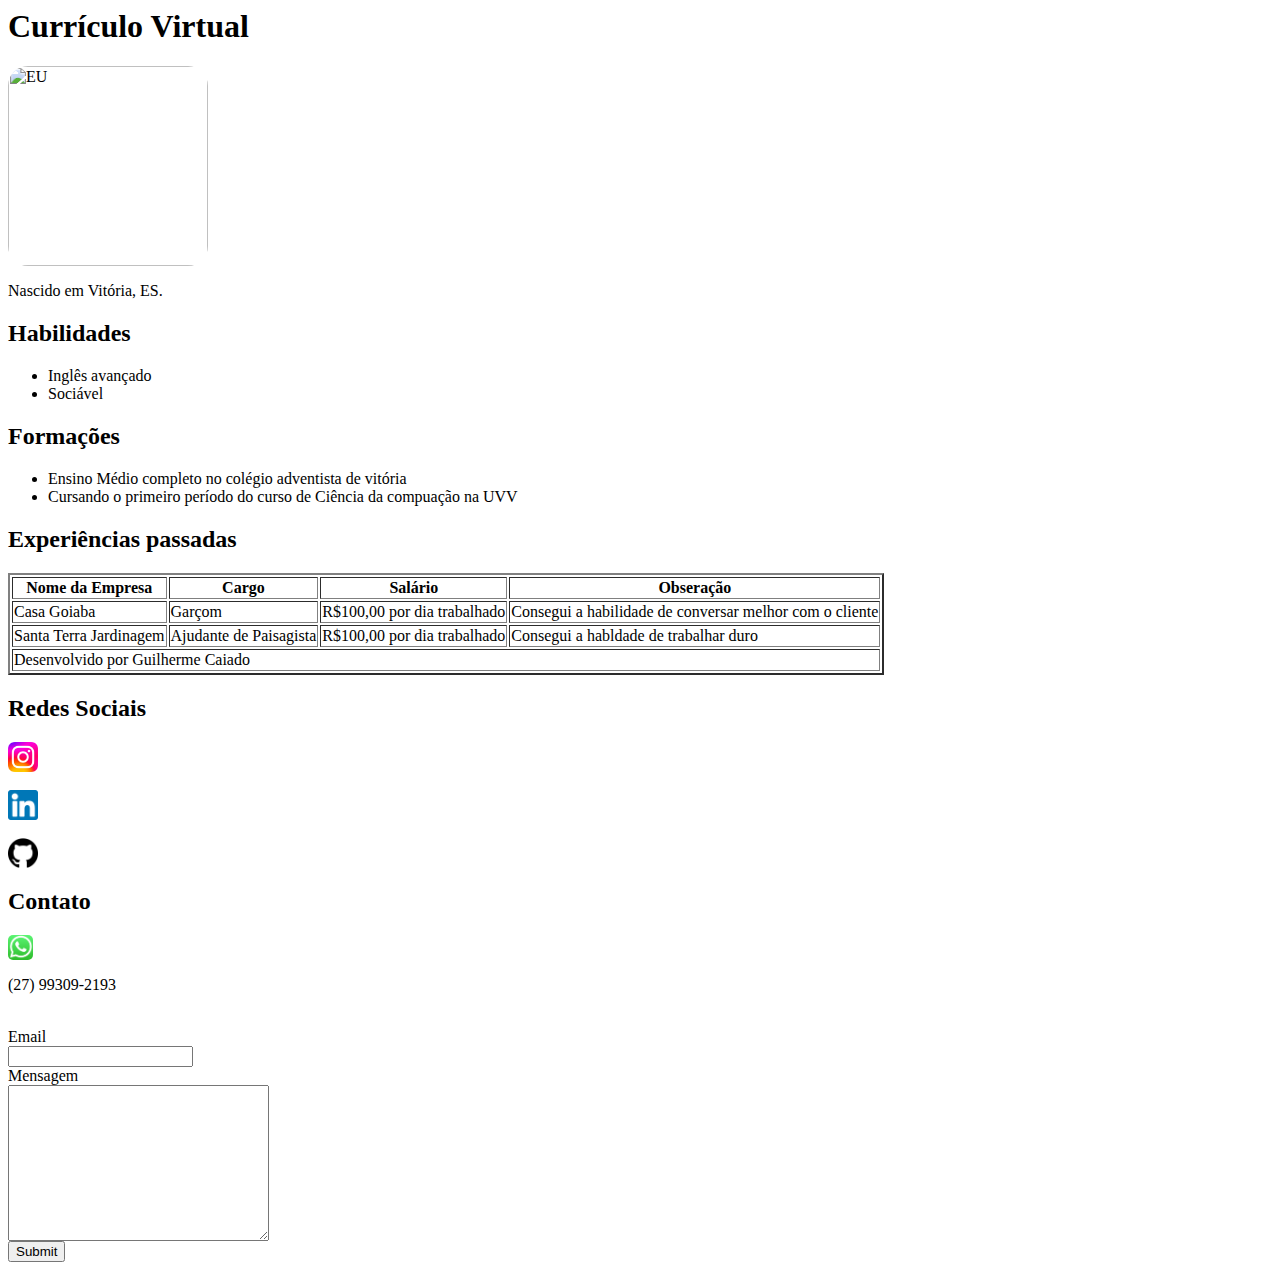
==== index.html @ 047f376c "versão 3.2" ====
<html>

<head>
    <title>
        Curriculo Virtual
    </title>

    <style>
        #EU {
            border-radius: 20px;

        }

        #zap {
            border-radius: 5px;
        }
    </style>

</head>


<body>
    <h1>Currículo Virtual</h1>

    <img id="EU" src="Imagem/IMG_20230514_164326.jpg" alt="EU" width="200px">

    <p>Nascido em Vitória, ES.
    </p>
    <h2>Habilidades</h2>
    <ul>
        <li> Inglês avançado</li>
        <li> Sociável</li>
    </ul>

    <h2>Formações</h2>
    <ul>
        <li>Ensino Médio completo no colégio adventista de vitória</li>
        <li>Cursando o primeiro período do curso de Ciência da compuação na UVV</li>
    </ul>

    <h2>Experiências passadas</h2>
    <table border="2">
        <thead>
            <th>Nome da Empresa</th>
            <th>Cargo</th>
            <th>Salário</th>
            <th>Obseração</th>
        </thead>
        <tbody>
            <tr>
                <td>Casa Goiaba</td>
                <td>Garçom</td>
                <td>R$100,00 por dia trabalhado</td>
                <td>Consegui  a habilidade de conversar melhor com o cliente</td>
            </tr>
            <tr>
                <td>Santa Terra Jardinagem</td>
                <td>Ajudante de Paisagista</td>
                <td>R$100,00 por dia trabalhado</td>
                <td>Consegui a habldade de trabalhar duro</td>
            </tr>
        </tbody>
        <tfoot>
            <tr>
                <td colspan="4">Desenvolvido por Guilherme Caiado</td>
            </tr>
        </tfoot>
          
    </table>


    <h2>Redes Sociais</h2>
    <a href="https://www.instagram.com/cr.gui/?next=%2Fp%2FCq743mapMCt%2F&ref=vm15Rfzeq3WJp&hl=en" target="_blank">
        <img src="Imagem/Instagram_logo_2022.svg.png" alt="insta" width="30px">
    </a> <br> <br>
   
    <a href="https://br.linkedin.com/in/guilherme-caiado-richa-35492b2b3" target="_blank">
        <img src="Imagem/linkedin.png" alt="linkedin" width="30px">
   <br> <br>
        <a href="https://github.com/GuilhermeCaiado" target="_blank">
        <img src="Imagem/25231.png" alt="github" width="30px">
    </a>

    <h2>Contato</h2>
    <img id="zap" width="25px" src="Imagem/i618809.webp" alt="Zap">
    <p>(27) 99309-2193</p>
        <br>
     <form action="Email">
         <label for="Email">Email</label> <br>
             <input type="text" name="Email"> <br>
                 <label for="Mensagem">Mensagem</label> <br>
             <textarea name="Mensagem" id="" cols="30" rows="10"> </textarea> <br>
         <input type="submit">
     </form>




</body>






</html>
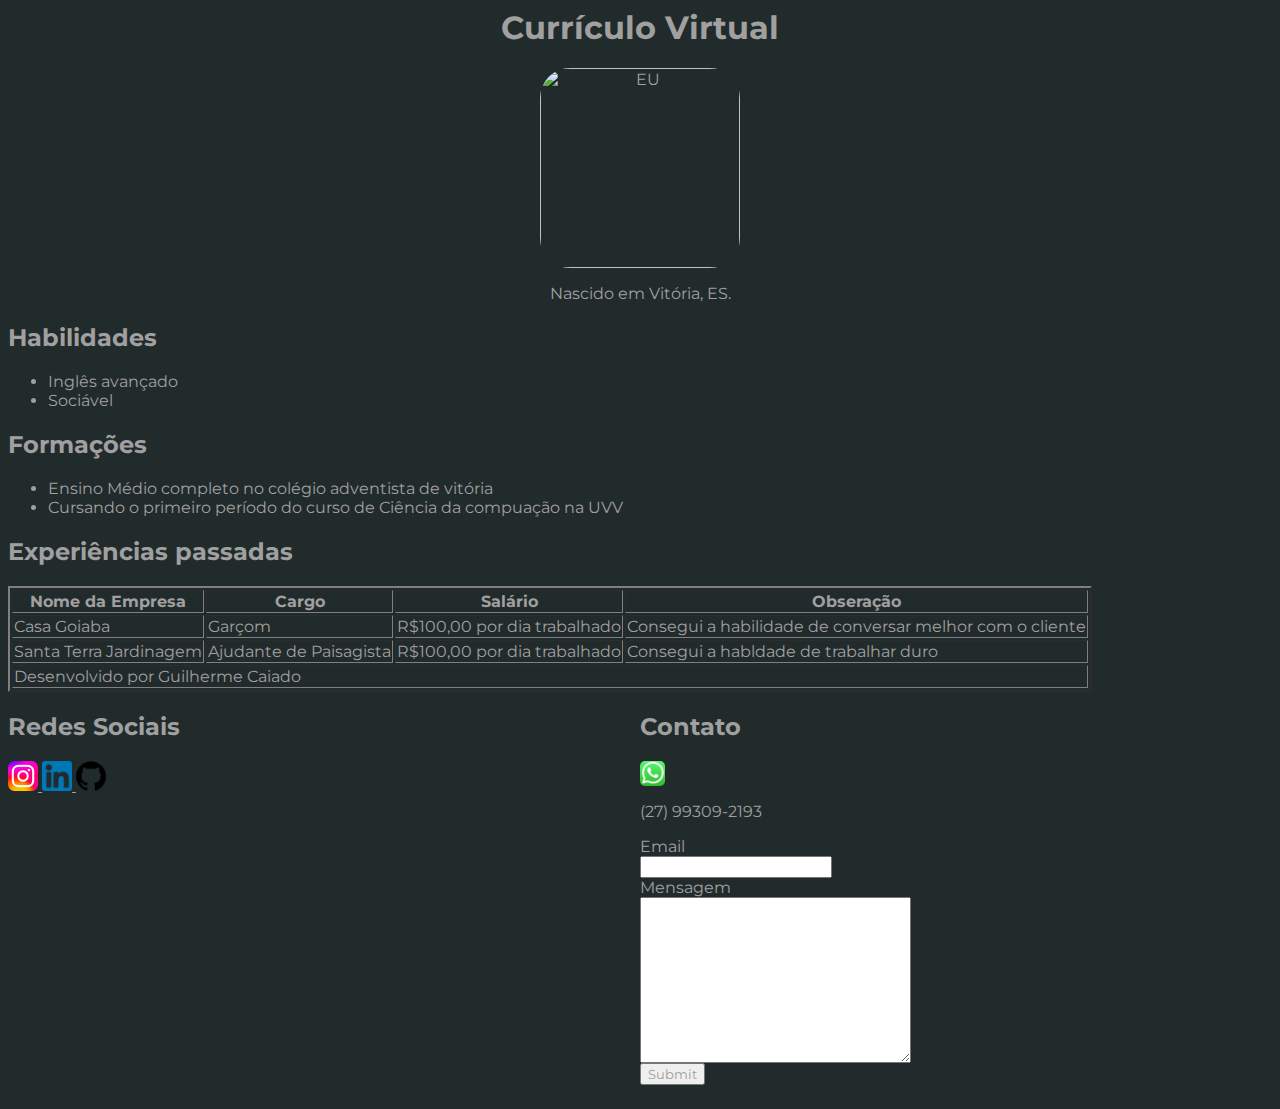
==== commit cc2fea40: "Curriculo 4.0" ====
--- a/index.html
+++ b/index.html
@@ -1,97 +1,129 @@
 <html>
 
 <head>
-    <title>
+        <link rel="stylesheet" href="index.css">
+    
+        <title>
         Curriculo Virtual
-    </title>
+        </title>
 
-    <style>
-        #EU {
-            border-radius: 20px;
-
-        }
-
-        #zap {
-            border-radius: 5px;
-        }
-    </style>
-
+        <link rel="preconnect" href="https://fonts.googleapis.com">
+        <link rel="preconnect" href="https://fonts.gstatic.com" crossorigin>
+        <link href="https://fonts.googleapis.com/css2?family=Montserrat:ital,wght@0,100..900;1,100..900&display=swap" rel="stylesheet">
 </head>
 
 
 <body>
-    <h1>Currículo Virtual</h1>
+    <section class="one">
+        
+        <h1>Currículo Virtual</h1>
 
-    <img id="EU" src="Imagem/IMG_20230514_164326.jpg" alt="EU" width="200px">
+            <img class="EU" src="Imagem/IMG_20230514_164326.jpg" alt="EU" width="200px">
 
-    <p>Nascido em Vitória, ES.
-    </p>
-    <h2>Habilidades</h2>
-    <ul>
-        <li> Inglês avançado</li>
-        <li> Sociável</li>
-    </ul>
+        <p>Nascido em Vitória, ES.</p>
+    
+    </section>
+    
+    
+    <section class="two">
 
-    <h2>Formações</h2>
-    <ul>
-        <li>Ensino Médio completo no colégio adventista de vitória</li>
-        <li>Cursando o primeiro período do curso de Ciência da compuação na UVV</li>
-    </ul>
+        <h2>Habilidades</h2>
+        <ul>
+            <li> Inglês avançado</li>
+            <li> Sociável</li>
+        </ul>
+    
+        <h2>Formações</h2>
+        <ul>
+            <li>Ensino Médio completo no colégio adventista de vitória</li>
+            <li>Cursando o primeiro período do curso de Ciência da compuação na UVV</li>
+        </ul>
+    
+        <h2>Experiências passadas</h2>
+        <table border="2">
+            <thead>
+                <th>Nome da Empresa</th>
+                <th>Cargo</th>
+                <th>Salário</th>
+                <th>Obseração</th>
+            </thead>
+            <tbody>
+                <tr>
+                    <td>Casa Goiaba</td>
+                    <td>Garçom</td>
+                    <td>R$100,00 por dia trabalhado</td>
+                    <td>Consegui  a habilidade de conversar melhor com o cliente</td>
+                </tr>
+                <tr>
+                    <td>Santa Terra Jardinagem</td>
+                    <td>Ajudante de Paisagista</td>
+                    <td>R$100,00 por dia trabalhado</td>
+                    <td>Consegui a habldade de trabalhar duro</td>
+                </tr>
+            </tbody>
+            <tfoot>
+                <tr>
+                    <td colspan="4">Desenvolvido por Guilherme Caiado</td>
+                </tr>
+            </tfoot>
+              
+        </table>
+    </section>
 
-    <h2>Experiências passadas</h2>
-    <table border="2">
-        <thead>
-            <th>Nome da Empresa</th>
-            <th>Cargo</th>
-            <th>Salário</th>
-            <th>Obseração</th>
-        </thead>
-        <tbody>
-            <tr>
-                <td>Casa Goiaba</td>
-                <td>Garçom</td>
-                <td>R$100,00 por dia trabalhado</td>
-                <td>Consegui  a habilidade de conversar melhor com o cliente</td>
-            </tr>
-            <tr>
-                <td>Santa Terra Jardinagem</td>
-                <td>Ajudante de Paisagista</td>
-                <td>R$100,00 por dia trabalhado</td>
-                <td>Consegui a habldade de trabalhar duro</td>
-            </tr>
-        </tbody>
-        <tfoot>
-            <tr>
-                <td colspan="4">Desenvolvido por Guilherme Caiado</td>
-            </tr>
-        </tfoot>
-          
-    </table>
+    <section class="three">
+        <div class="three-p1">
 
+            <h2>Redes Sociais</h2>
+            
+            <div class="RS">
+               
+                      
+                      <a href="https://www.instagram.com/cr.gui/?next=%2Fp%2FCq743mapMCt%2F&ref=vm15Rfzeq3WJp&hl=en" target="_blank">
+                          <img src="Imagem/Instagram_logo_2022.svg.png" alt="insta" width="30px">
+                      </a> 
+                  
+                   
+                   
+               
+                   
+   
+                       <a href="https://br.linkedin.com/in/guilherme-caiado-richa-35492b2b3" target="_blank">
+                           <img src="Imagem/linkedin.png" alt="linkedin" width="30px">
+                           
+                   
+                       
+                   
+                       
+                       <a href="https://github.com/GuilhermeCaiado" target="_blank">
+                       <img src="Imagem/25231.png" alt="github" width="30px">
+                   </a>
+                   
+            
 
-    <h2>Redes Sociais</h2>
-    <a href="https://www.instagram.com/cr.gui/?next=%2Fp%2FCq743mapMCt%2F&ref=vm15Rfzeq3WJp&hl=en" target="_blank">
-        <img src="Imagem/Instagram_logo_2022.svg.png" alt="insta" width="30px">
-    </a> <br> <br>
-   
-    <a href="https://br.linkedin.com/in/guilherme-caiado-richa-35492b2b3" target="_blank">
-        <img src="Imagem/linkedin.png" alt="linkedin" width="30px">
-   <br> <br>
-        <a href="https://github.com/GuilhermeCaiado" target="_blank">
-        <img src="Imagem/25231.png" alt="github" width="30px">
-    </a>
+            </div>
+            
+        </div>
 
-    <h2>Contato</h2>
-    <img id="zap" width="25px" src="Imagem/i618809.webp" alt="Zap">
-    <p>(27) 99309-2193</p>
-        <br>
-     <form action="Email">
-         <label for="Email">Email</label> <br>
-             <input type="text" name="Email"> <br>
-                 <label for="Mensagem">Mensagem</label> <br>
-             <textarea name="Mensagem" id="" cols="30" rows="10"> </textarea> <br>
-         <input type="submit">
-     </form>
+        <div class="three-p2">
+    
+            <h2>Contato</h2>
+            
+            <img id="zap" width="25px" src="Imagem/i618809.webp" alt="Zap">
+            <p>(27) 99309-2193</p>
+                <div class="form-contato">
+                    
+                    <form action="Email">
+                        <label for="Email">Email</label> <br>
+                            <input type="text" name="Email"> <br>
+                                <label for="Mensagem">Mensagem</label> <br>
+                            <textarea name="Mensagem" id="" cols="30" rows="10"> </textarea> <br>
+                        <input type="submit">
+                    </form>
+                </div>
+        </div>
+
+    </section>    
+
 
 
 
--- a/index.css
+++ b/index.css
@@ -0,0 +1,37 @@
+body {background-color: rgb(34, 43, 43);}
+
+*{color: rgb(160, 160, 160); font-family:"Montserrat", sans-serif; ;}
+ 
+.one {text-align: center;} 
+.one img {border-radius: 30px;}
+
+.two {text-align: justify;}
+
+.three {
+    display: flex;
+    flex-direction: row;
+
+}
+
+.three-p1 {
+    width: 50%;
+    display: flex;
+    flex-direction: column;
+   
+}
+.three-p2 {
+    width: 50%;
+    display: flex;
+    flex-direction: column;
+   
+}
+
+.three-p2 img {
+    border-radius: 5px;
+}
+
+
+.form-contato {
+    display: flex;
+    flex-direction: column;
+}
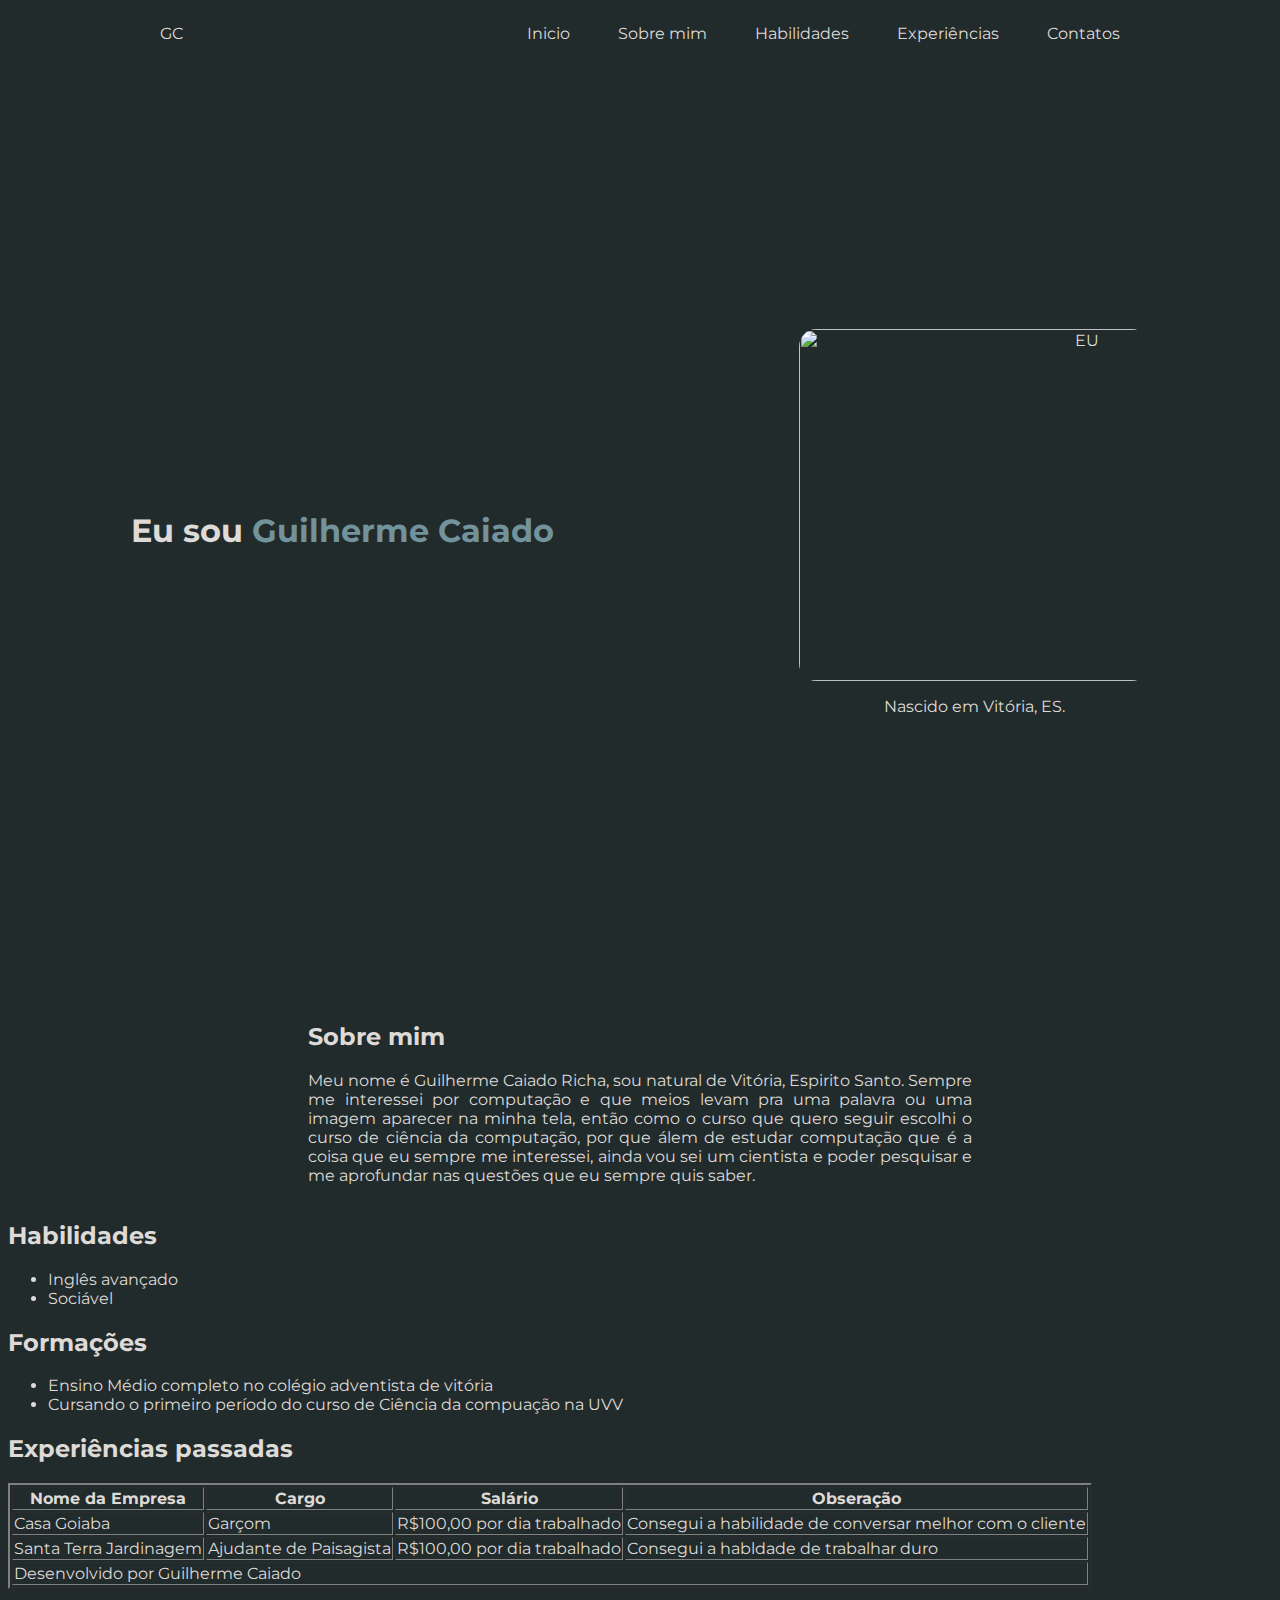
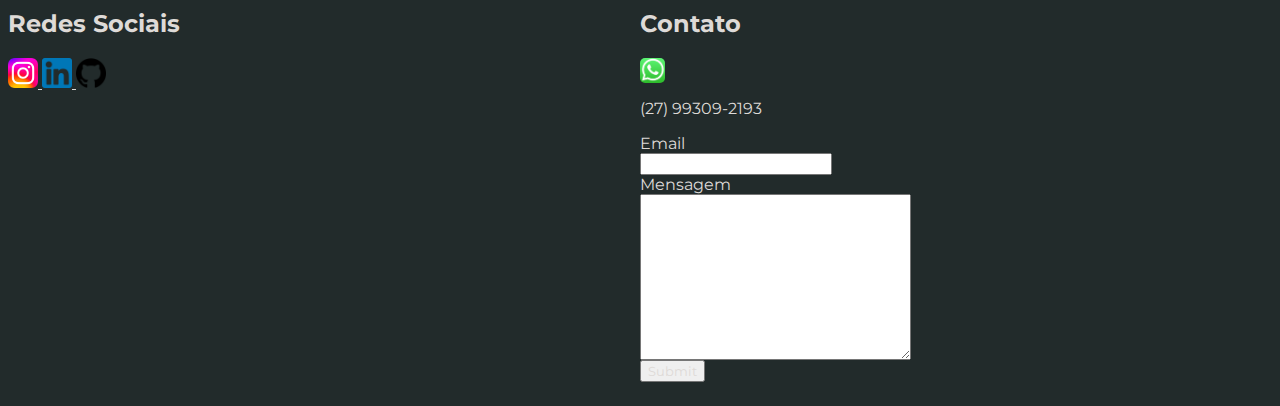
==== commit ae518125: "versão 5.0" ====
--- a/index.html
+++ b/index.html
@@ -14,19 +14,61 @@
 
 
 <body>
+    <header>
+        <div class="logo">
+            <p>
+                GC
+            </p>
+        </div>
+        <div class="butoes">
+            <ul>
+                <li>
+                    Inicio  
+                </li>
+                <li>
+                    Sobre mim
+                </li>
+                <li>
+                    Habilidades
+                </li>
+                <li>
+                    Experiências
+                </li>
+                <li>
+                    Contatos
+                </li>
+            </ul>
+        </div>
+
+    </header>
+     
     <section class="one">
+        <div class="one-1">
+            <h1>Eu sou  <span>Guilherme Caiado</span> </h1>
+        </div>
+        <div class="one-2">
+            <img class="EU" src="Imagem/IMG_20230514_164326.jpg" alt="EU" >
+            
+            <p>Nascido em Vitória, ES.</p>
+        </div>
         
-        <h1>Currículo Virtual</h1>
-
-            <img class="EU" src="Imagem/IMG_20230514_164326.jpg" alt="EU" width="200px">
-
-        <p>Nascido em Vitória, ES.</p>
-    
     </section>
     
     
     <section class="two">
+        <div>
+            <h2>
+                Sobre mim
+            </h2>
+            
+            <p>
+                Meu nome é Guilherme Caiado Richa, sou natural de Vitória, Espirito Santo. Sempre me interessei por computação e que meios levam pra uma palavra ou uma imagem aparecer na minha tela, então como o curso que quero seguir escolhi o curso de ciência da computação, por que álem de estudar computação que é a coisa que eu sempre me interessei, ainda vou sei um cientista e poder pesquisar e me aprofundar nas questões que eu sempre quis saber. 
+            </p>
 
+        </div>
+        
+    </section>
+        
         <h2>Habilidades</h2>
         <ul>
             <li> Inglês avançado</li>
@@ -68,7 +110,6 @@
             </tfoot>
               
         </table>
-    </section>
 
     <section class="three">
         <div class="three-p1">
--- a/index.css
+++ b/index.css
@@ -1,12 +1,61 @@
 body {background-color: rgb(34, 43, 43);}
 
-*{color: rgb(160, 160, 160); font-family:"Montserrat", sans-serif; ;}
+*{color: #dedad7; font-family:"Montserrat", sans-serif; ;}
  
-.one {text-align: center;} 
-.one img {border-radius: 30px;}
+header {
+    display: flex;
+    width: 100%;
+    justify-content: space-around;
 
-.two {text-align: justify;}
+}
+header ul{
+    display: flex;
+    gap: 3rem;
+    text-decoration: none;
+    list-style-type: none;
+}
 
+
+.one {
+    text-align: center; 
+    display: flex;
+    justify-content: space-around;
+    align-items: center;
+    padding-top: 270px;
+    padding-bottom: 270px;
+} 
+.one-1 span {
+    color: #72939c;
+    max-width: bold;
+    }
+.one-2{
+    display: flex;
+    flex-direction: column;
+}
+.one img {
+    border-radius: 5%;
+    width: 35rem;
+    height: 22rem;
+    max-width: 350px;
+    background-repeat: no-repeat;
+    background-size: cover;
+    background-position: center;
+}
+
+
+.two {
+    width: 100%;
+    text-align: justify; 
+    
+    display: flex;
+    flex-direction: column;
+    justify-content: center;
+    align-items: center;
+}
+.two > div {
+    padding-left: 300px;
+    padding-right: 300px;
+}
 .three {
     display: flex;
     flex-direction: row;
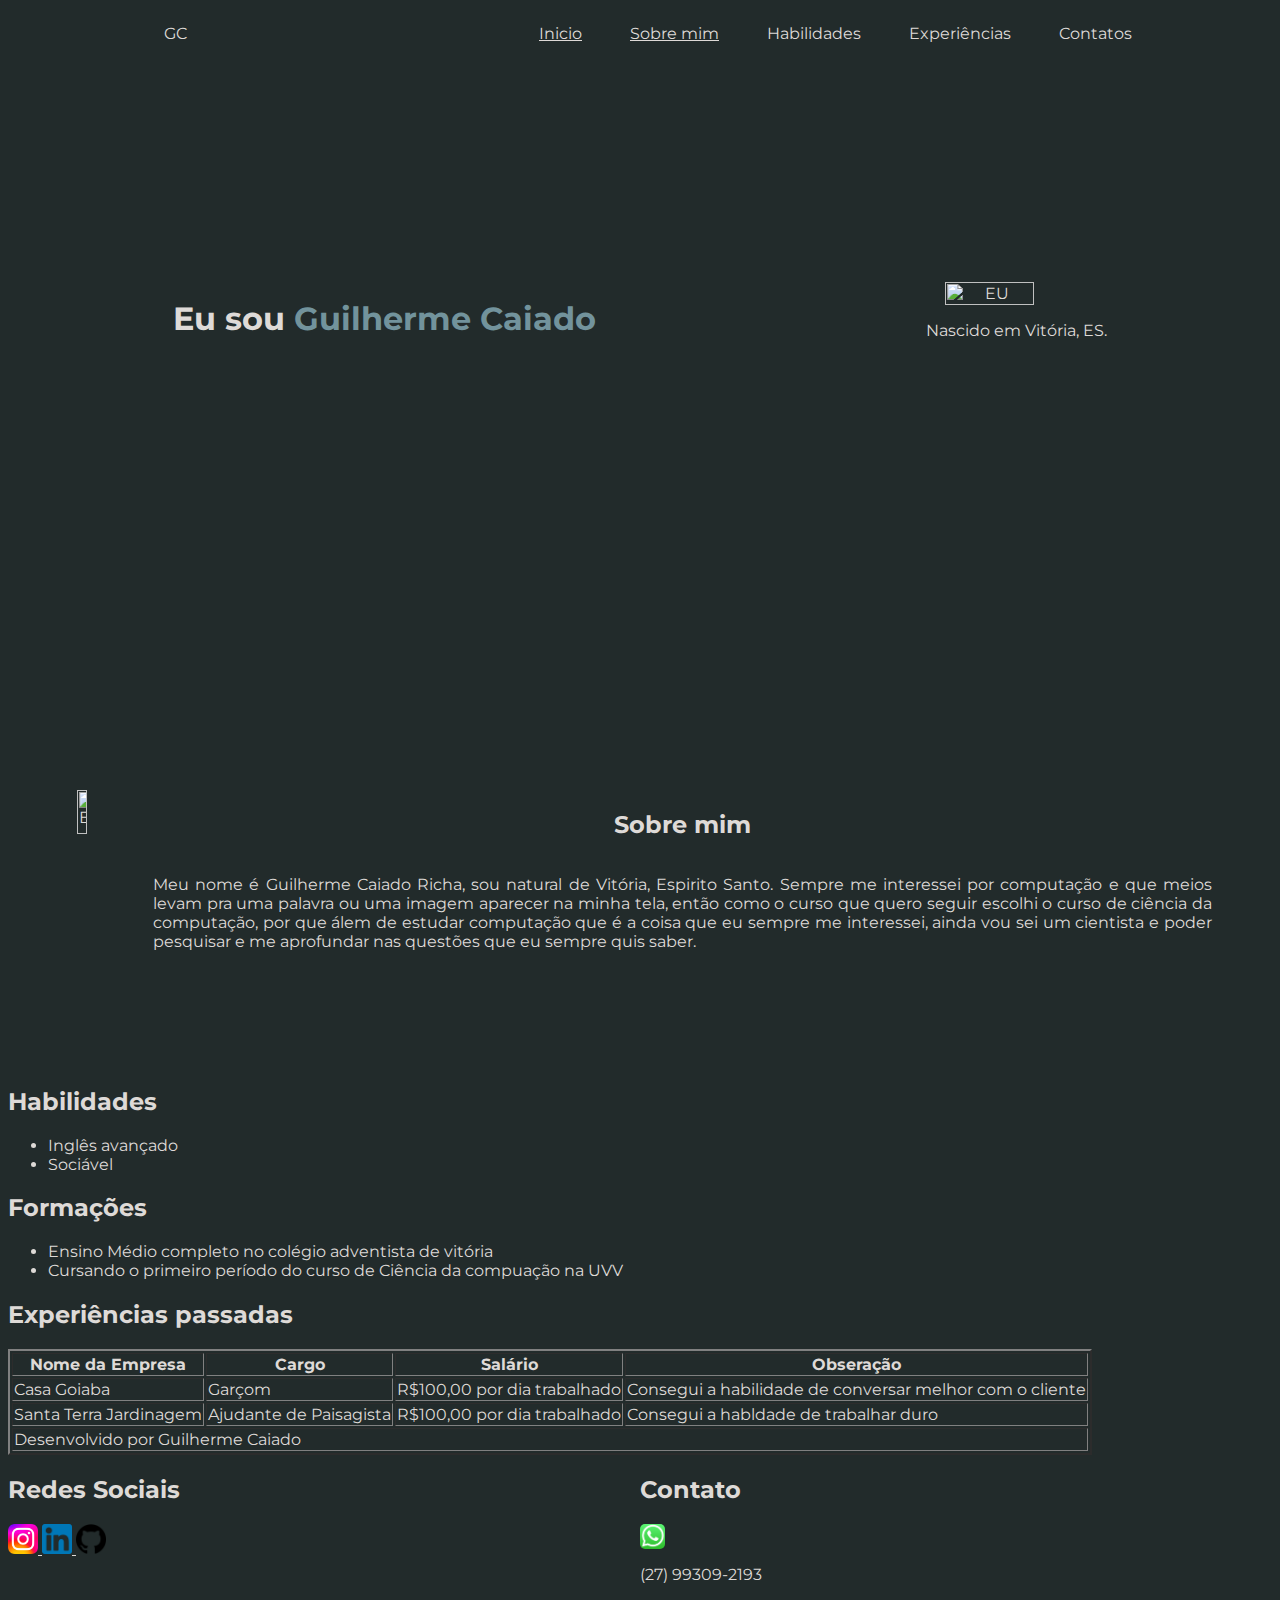
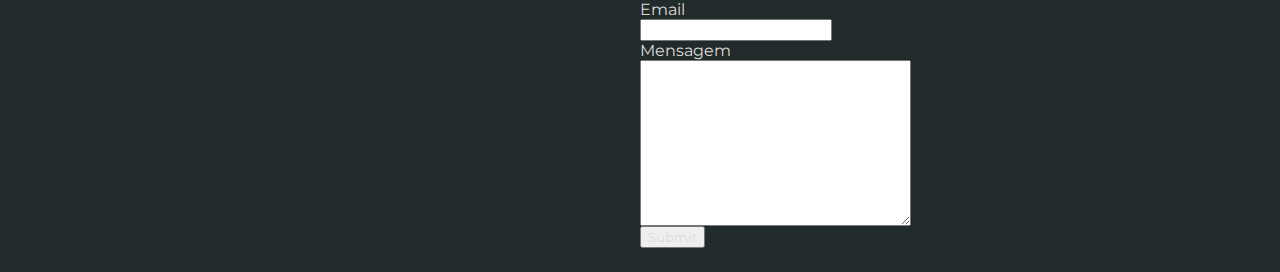
==== commit daf588d1: "potigólio 5.1" ====
--- a/index.html
+++ b/index.html
@@ -23,10 +23,10 @@
         <div class="butoes">
             <ul>
                 <li>
-                    Inicio  
+                    <a href="#anchorinicio">Inicio</a>
                 </li>
                 <li>
-                    Sobre mim
+                    <a href="#anchorsobre">Sobre mim</a>
                 </li>
                 <li>
                     Habilidades
@@ -39,10 +39,10 @@
                 </li>
             </ul>
         </div>
-
+        
     </header>
-     
-    <section class="one">
+    
+    <section class="one" id="anchorinicio">
         <div class="one-1">
             <h1>Eu sou  <span>Guilherme Caiado</span> </h1>
         </div>
@@ -55,8 +55,8 @@
     </section>
     
     
-    <section class="two">
-        <div>
+    <section class="two" id="anchorsobre">
+        <div class="two-0">
             <h2>
                 Sobre mim
             </h2>
@@ -64,9 +64,11 @@
             <p>
                 Meu nome é Guilherme Caiado Richa, sou natural de Vitória, Espirito Santo. Sempre me interessei por computação e que meios levam pra uma palavra ou uma imagem aparecer na minha tela, então como o curso que quero seguir escolhi o curso de ciência da computação, por que álem de estudar computação que é a coisa que eu sempre me interessei, ainda vou sei um cientista e poder pesquisar e me aprofundar nas questões que eu sempre quis saber. 
             </p>
-
         </div>
         
+        <div class="two-1">
+           <img class="EU2" src="Imagem/IMG_20230512_204623.jpg" alt="EU2">
+        </div>
     </section>
         
         <h2>Habilidades</h2>
--- a/index.css
+++ b/index.css
@@ -6,7 +6,8 @@
     display: flex;
     width: 100%;
     justify-content: space-around;
-
+    position: fixed;
+    background-color: rgb(34, 43, 43);
 }
 header ul{
     display: flex;
@@ -34,8 +35,7 @@
 }
 .one img {
     border-radius: 5%;
-    width: 35rem;
-    height: 22rem;
+    width: 70%;
     max-width: 350px;
     background-repeat: no-repeat;
     background-size: cover;
@@ -46,16 +46,37 @@
 .two {
     width: 100%;
     text-align: justify; 
-    
+    gap: 3rem;
+    display: flex;
+    justify-content: space-around;
+    flex-direction: row-reverse;
+    padding-top: 60px;
+   
+}
+.two > div {
+    justify-content: left;
+    padding-top: 100px;
+    padding-bottom: 100px;   
+}
+.two-0{
     display: flex;
     flex-direction: column;
     justify-content: center;
     align-items: center;
+    padding-right: 60px;
 }
-.two > div {
-    padding-left: 300px;
-    padding-right: 300px;
+.two-1 {
+    display: flex;
+    flex-direction: column;
+    justify-content: center;
+    align-items: center;
+    padding-left: 60px;
 }
+
+.two img {
+    width: 50%;
+}
+
 .three {
     display: flex;
     flex-direction: row;
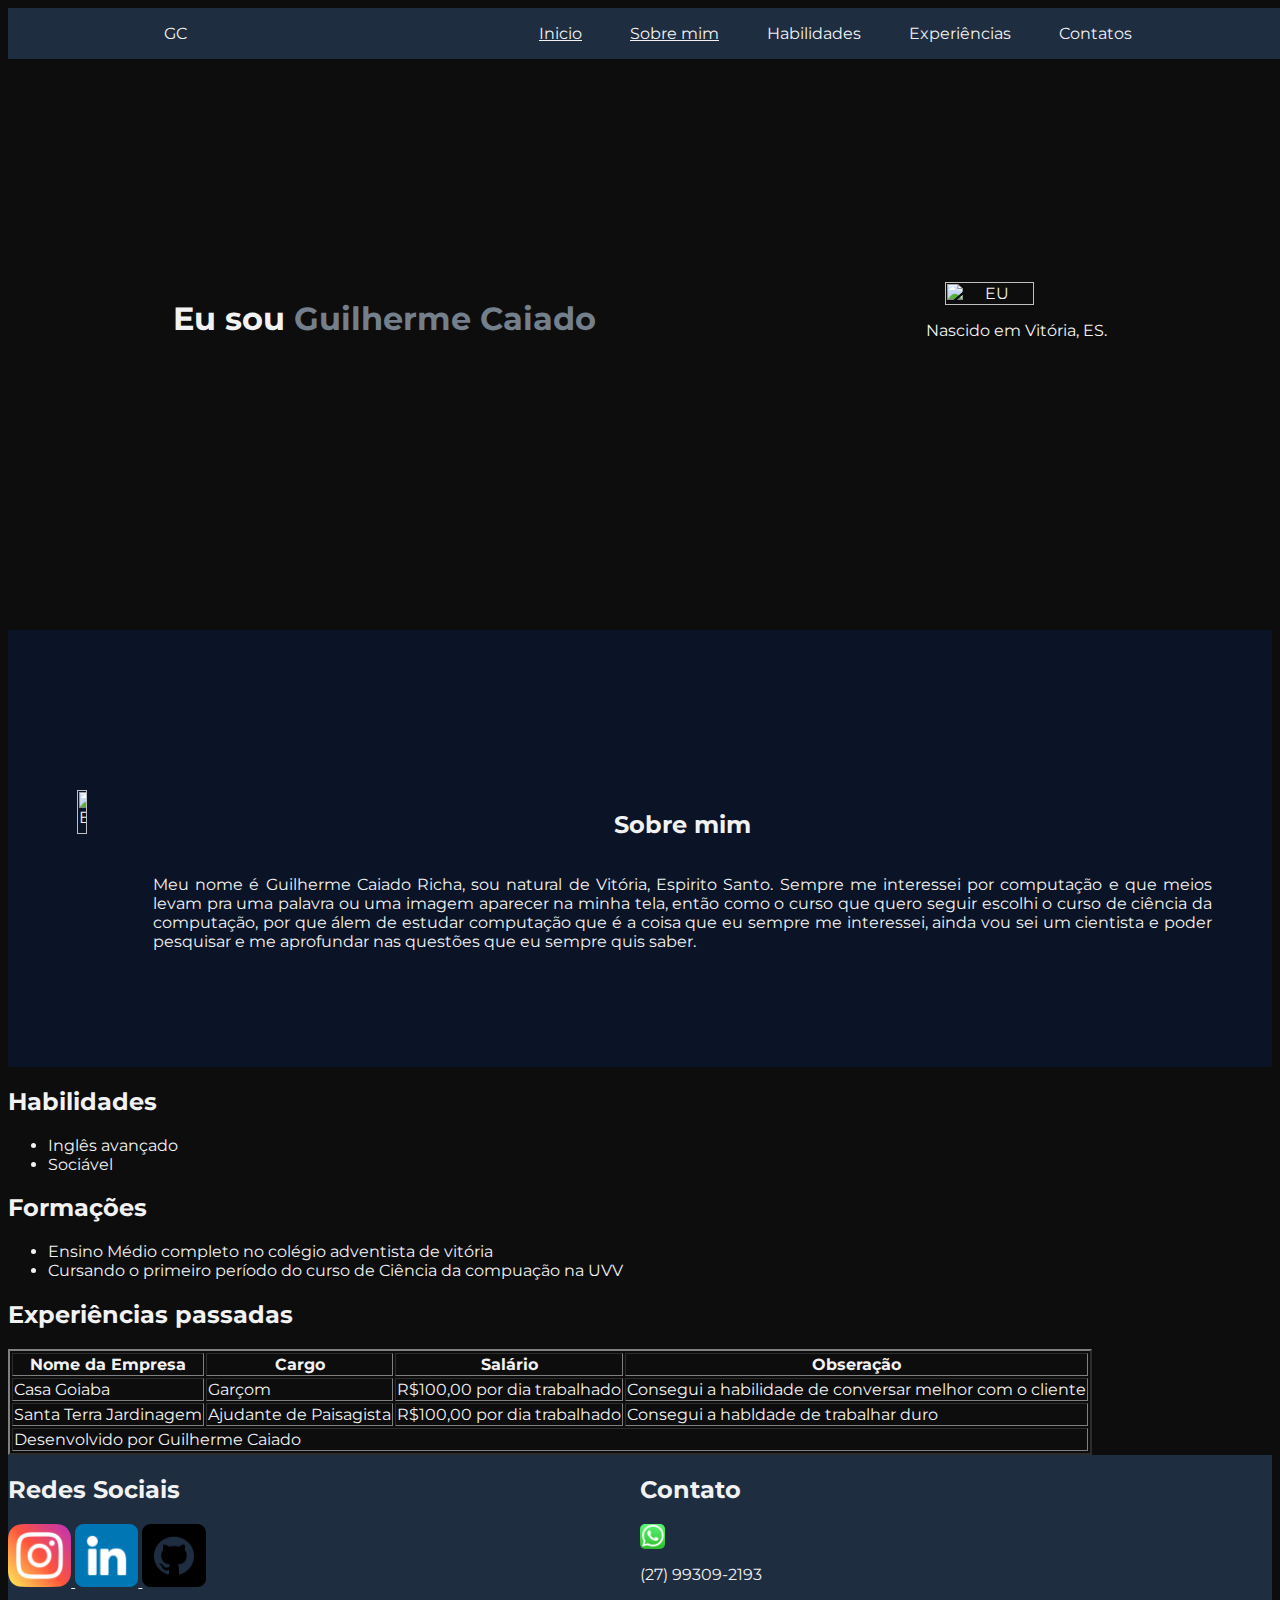
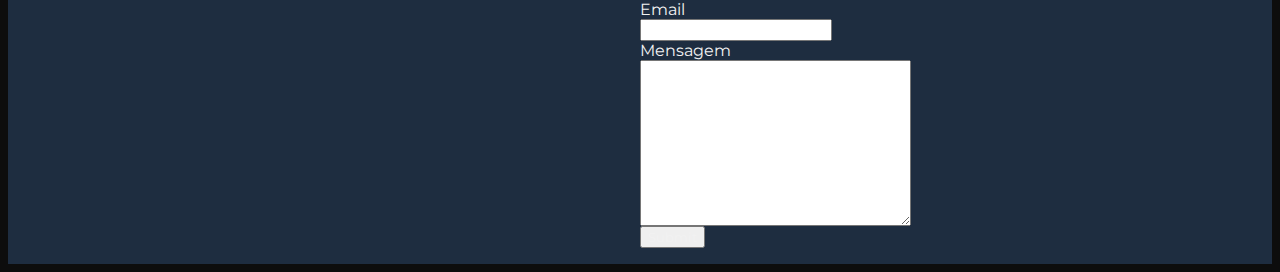
==== commit 58815787: "Versão 5.2" ====
--- a/index.html
+++ b/index.html
@@ -76,45 +76,49 @@
             <li> Inglês avançado</li>
             <li> Sociável</li>
         </ul>
-    
+    <section class="three">
+
         <h2>Formações</h2>
         <ul>
             <li>Ensino Médio completo no colégio adventista de vitória</li>
             <li>Cursando o primeiro período do curso de Ciência da compuação na UVV</li>
         </ul>
-    
-        <h2>Experiências passadas</h2>
-        <table border="2">
-            <thead>
-                <th>Nome da Empresa</th>
-                <th>Cargo</th>
-                <th>Salário</th>
-                <th>Obseração</th>
-            </thead>
-            <tbody>
-                <tr>
-                    <td>Casa Goiaba</td>
-                    <td>Garçom</td>
-                    <td>R$100,00 por dia trabalhado</td>
-                    <td>Consegui  a habilidade de conversar melhor com o cliente</td>
-                </tr>
-                <tr>
-                    <td>Santa Terra Jardinagem</td>
-                    <td>Ajudante de Paisagista</td>
-                    <td>R$100,00 por dia trabalhado</td>
-                    <td>Consegui a habldade de trabalhar duro</td>
-                </tr>
-            </tbody>
-            <tfoot>
-                <tr>
-                    <td colspan="4">Desenvolvido por Guilherme Caiado</td>
-                </tr>
-            </tfoot>
+        
+        <div class="three-1">
+            <h2>Experiências passadas</h2>
+            <table border="2">
+                <thead>
+                    <th>Nome da Empresa</th>
+                    <th>Cargo</th>
+                    <th>Salário</th>
+                    <th>Obseração</th>
+                </thead>
+                <tbody>
+                    <tr>
+                        <td>Casa Goiaba</td>
+                        <td>Garçom</td>
+                        <td>R$100,00 por dia trabalhado</td>
+                        <td>Consegui  a habilidade de conversar melhor com o cliente</td>
+                    </tr>
+                    <tr>
+                        <td>Santa Terra Jardinagem</td>
+                        <td>Ajudante de Paisagista</td>
+                        <td>R$100,00 por dia trabalhado</td>
+                        <td>Consegui a habldade de trabalhar duro</td>
+                    </tr>
+                </tbody>
+                <tfoot>
+                    <tr>
+                        <td colspan="4">Desenvolvido por Guilherme Caiado</td>
+                    </tr>
+                </tfoot>
+        </div>
               
         </table>
+    </section>
 
-    <section class="three">
-        <div class="three-p1">
+    <section class="four">
+        <div class="four-p1">
 
             <h2>Redes Sociais</h2>
             
@@ -122,7 +126,7 @@
                
                       
                       <a href="https://www.instagram.com/cr.gui/?next=%2Fp%2FCq743mapMCt%2F&ref=vm15Rfzeq3WJp&hl=en" target="_blank">
-                          <img src="Imagem/Instagram_logo_2022.svg.png" alt="insta" width="30px">
+                          <img src="Imagem/instagram.png" alt="insta" width="10%">
                       </a> 
                   
                    
@@ -131,14 +135,14 @@
                    
    
                        <a href="https://br.linkedin.com/in/guilherme-caiado-richa-35492b2b3" target="_blank">
-                           <img src="Imagem/linkedin.png" alt="linkedin" width="30px">
+                           <img src="Imagem/linkedin.png" alt="linkedin" width="10%">
                            
                    
                        
                    
                        
                        <a href="https://github.com/GuilhermeCaiado" target="_blank">
-                       <img src="Imagem/25231.png" alt="github" width="30px">
+                       <img src="Imagem/github.png" alt="github" width="10%">
                    </a>
                    
             
@@ -147,7 +151,7 @@
             
         </div>
 
-        <div class="three-p2">
+        <div class="four-p2">
     
             <h2>Contato</h2>
             
--- a/index.css
+++ b/index.css
@@ -1,13 +1,13 @@
-body {background-color: rgb(34, 43, 43);}
+body {background-color: #0D0D0D;}
 
-*{color: #dedad7; font-family:"Montserrat", sans-serif; ;}
+*{color: #F2F2F2; font-family:"Montserrat", sans-serif; ;}
  
 header {
     display: flex;
     width: 100%;
     justify-content: space-around;
     position: fixed;
-    background-color: rgb(34, 43, 43);
+    background-color: #1E2D40;
 }
 header ul{
     display: flex;
@@ -26,7 +26,7 @@
     padding-bottom: 270px;
 } 
 .one-1 span {
-    color: #72939c;
+    color:#747F8C;
     max-width: bold;
     }
 .one-2{
@@ -51,6 +51,7 @@
     justify-content: space-around;
     flex-direction: row-reverse;
     padding-top: 60px;
+    background-color: #0B1426 ;
    
 }
 .two > div {
@@ -77,26 +78,26 @@
     width: 50%;
 }
 
-.three {
+.four {
     display: flex;
     flex-direction: row;
-
+    background-color: #1E2D40;
 }
 
-.three-p1 {
+.four-p1 {
     width: 50%;
     display: flex;
     flex-direction: column;
    
 }
-.three-p2 {
+.four-p2 {
     width: 50%;
     display: flex;
     flex-direction: column;
    
 }
 
-.three-p2 img {
+.four-p2 img {
     border-radius: 5px;
 }
 
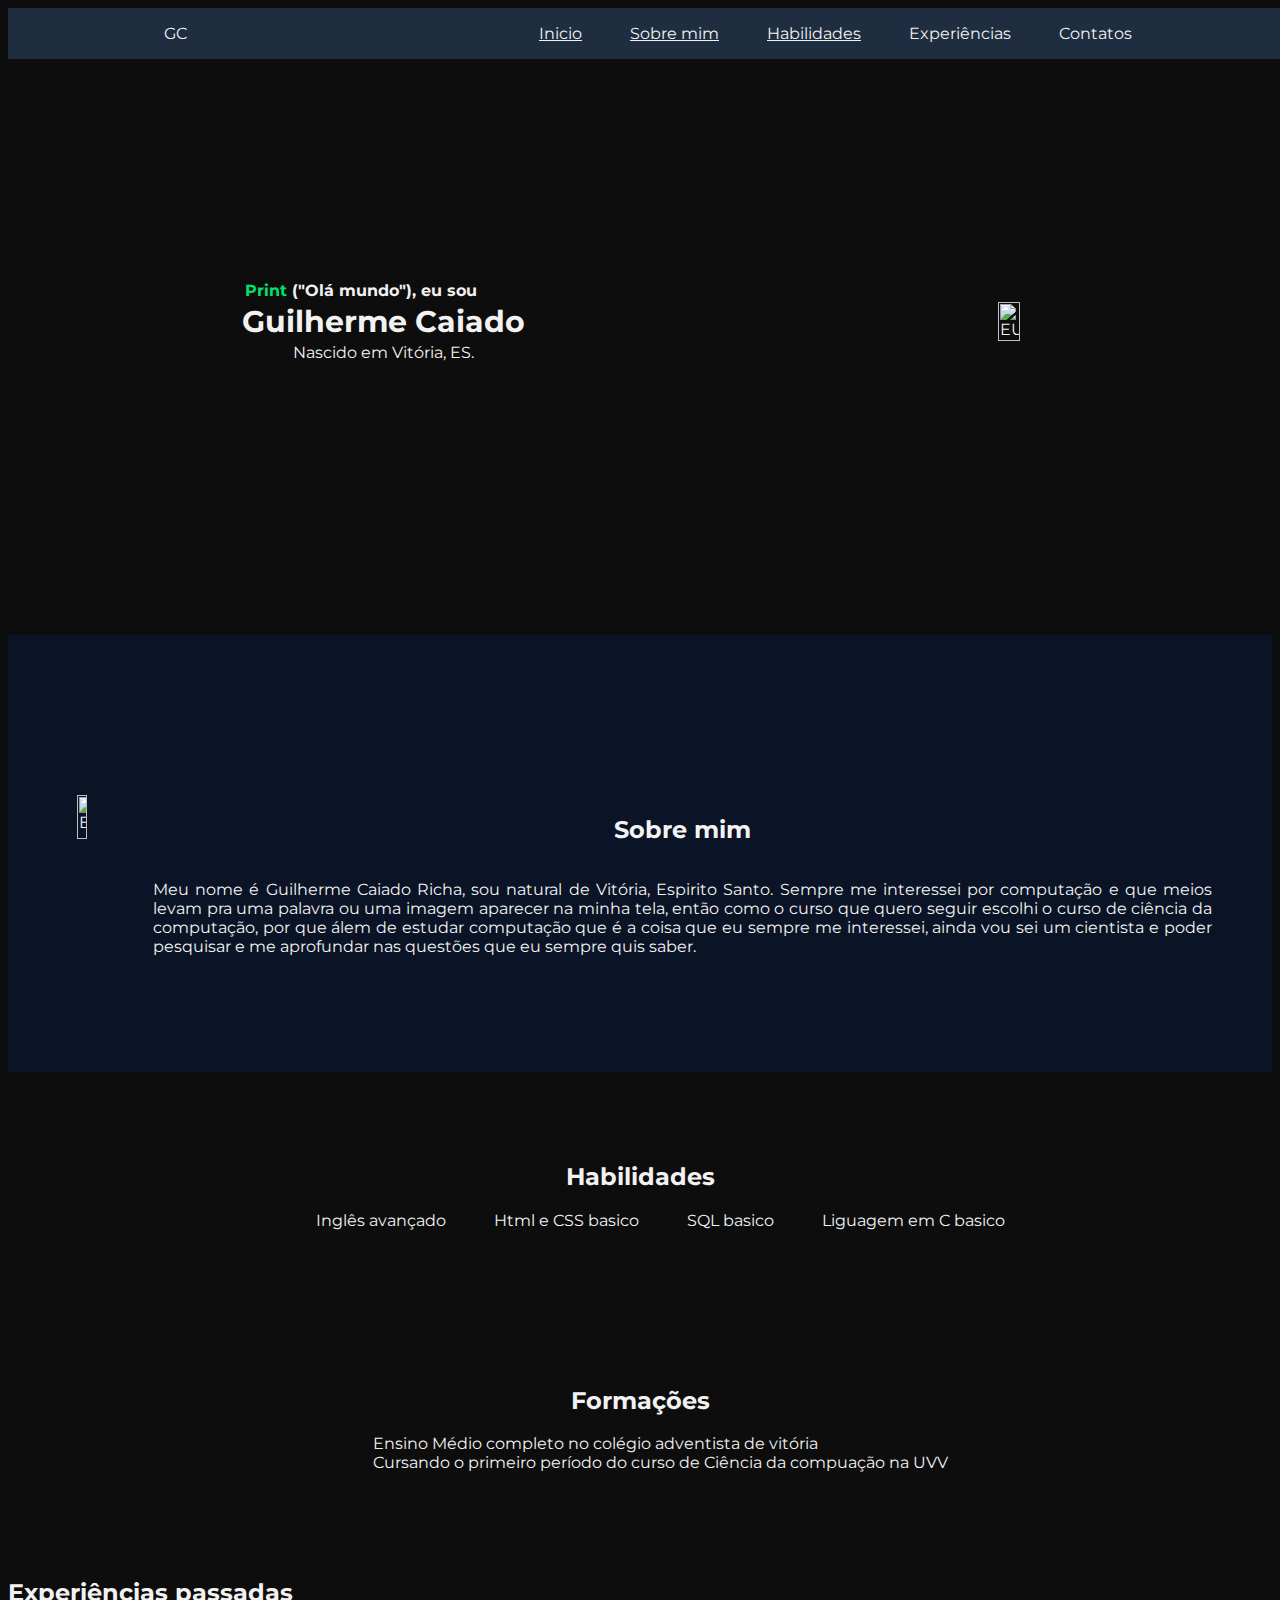
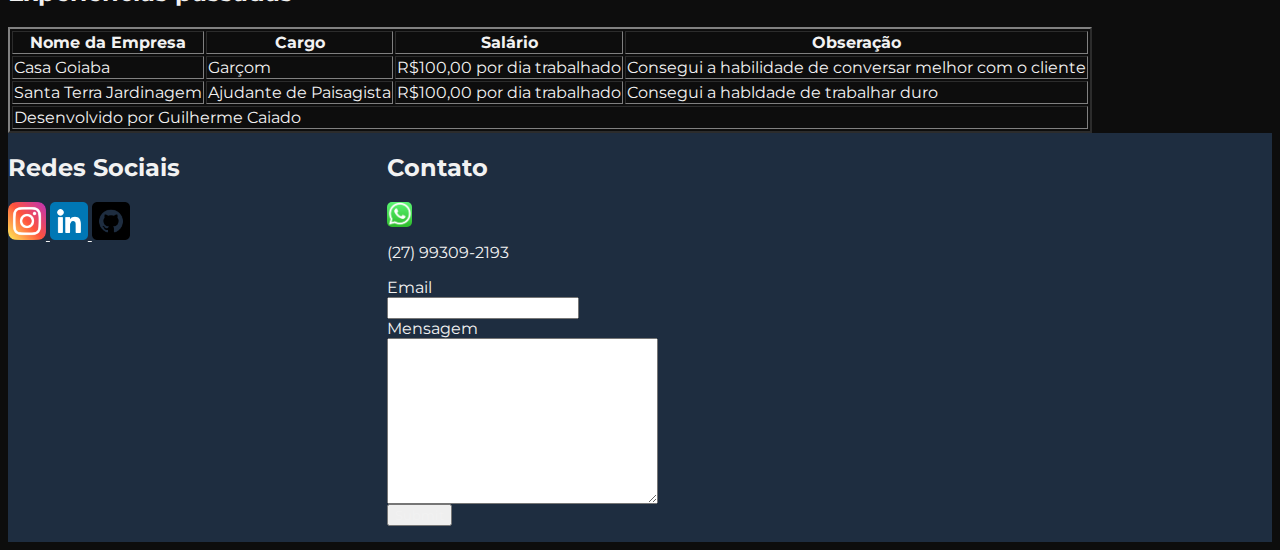
==== commit 920e3f32: "Versão 5.2" ====
--- a/index.html
+++ b/index.html
@@ -29,7 +29,7 @@
                     <a href="#anchorsobre">Sobre mim</a>
                 </li>
                 <li>
-                    Habilidades
+                    <a href="#anchorhabilidades">Habilidades</a>
                 </li>
                 <li>
                     Experiências
@@ -44,12 +44,13 @@
     
     <section class="one" id="anchorinicio">
         <div class="one-1">
-            <h1>Eu sou  <span>Guilherme Caiado</span> </h1>
+            <h2><span>Print</span> ("Olá mundo"), eu sou</h2>
+            <h1>Guilherme Caiado</h1>
+            <p>Nascido em Vitória, ES.</p>
         </div>
         <div class="one-2">
             <img class="EU" src="Imagem/IMG_20230514_164326.jpg" alt="EU" >
             
-            <p>Nascido em Vitória, ES.</p>
         </div>
         
     </section>
@@ -71,20 +72,29 @@
         </div>
     </section>
         
-        <h2>Habilidades</h2>
-        <ul>
-            <li> Inglês avançado</li>
-            <li> Sociável</li>
-        </ul>
-    <section class="three">
-
-        <h2>Formações</h2>
-        <ul>
-            <li>Ensino Médio completo no colégio adventista de vitória</li>
-            <li>Cursando o primeiro período do curso de Ciência da compuação na UVV</li>
-        </ul>
-        
+    <section class="three" id="anchorhabilidades">
         <div class="three-1">
+            <div class="three-1_1">
+                <h2>Habilidades</h2>
+                    <ul>
+                    <li>Inglês avançado</li>
+                    <li>Html e CSS basico</li>
+                    <li>SQL basico</li>
+                    <li>Liguagem em C basico</li>
+                </ul>
+            </div>
+            <div class="three-1_2">
+            
+                <h2>Formações</h2>
+                <ul>
+                    <li>Ensino Médio completo no colégio adventista de vitória</li>
+                    <li>Cursando o primeiro período do curso de Ciência da compuação na UVV</li>
+                </ul>
+            </div>
+            
+            
+        </div>
+        <div class="three-2">
             <h2>Experiências passadas</h2>
             <table border="2">
                 <thead>
--- a/index.css
+++ b/index.css
@@ -20,15 +20,33 @@
 .one {
     text-align: center; 
     display: flex;
+    align-items: center;
     justify-content: space-around;
-    align-items: center;
     padding-top: 270px;
     padding-bottom: 270px;
 } 
+
+.one-1 h2 {
+    font-size: 16px;
+    max-width: bold;
+    margin: 3px;
+    text-align: left;
+}
+
+.one-1 h1 {
+    font-size: 30px;
+    margin: 0;
+}
+
+.one-1 p {
+    margin: 3px;
+}
+
 .one-1 span {
-    color:#747F8C;
+    color:#00e070;
     max-width: bold;
     }
+
 .one-2{
     display: flex;
     flex-direction: column;
@@ -78,6 +96,36 @@
     width: 50%;
 }
 
+.three-1 {
+    display: flex;
+    flex-direction: column;
+    justify-content: center;
+    align-items: center;
+}
+
+.three-1_1 h2 {
+    text-align: center;
+    padding-top: 70px;
+}
+
+.three-1_1 ul {
+    list-style-type: none;
+    display: flex;
+    gap: 3rem;
+    padding-bottom: 50px;
+}
+
+.three-1_2 h2 {
+    text-align: center;
+    padding-top: 70px;
+}
+
+.three-1_2 ul {
+    list-style-type: none;
+    padding-bottom: 70px;
+}
+
+
 .four {
     display: flex;
     flex-direction: row;
@@ -85,13 +133,13 @@
 }
 
 .four-p1 {
-    width: 50%;
+    width: 30%;
     display: flex;
     flex-direction: column;
    
 }
 .four-p2 {
-    width: 50%;
+    width: 30%;
     display: flex;
     flex-direction: column;
    
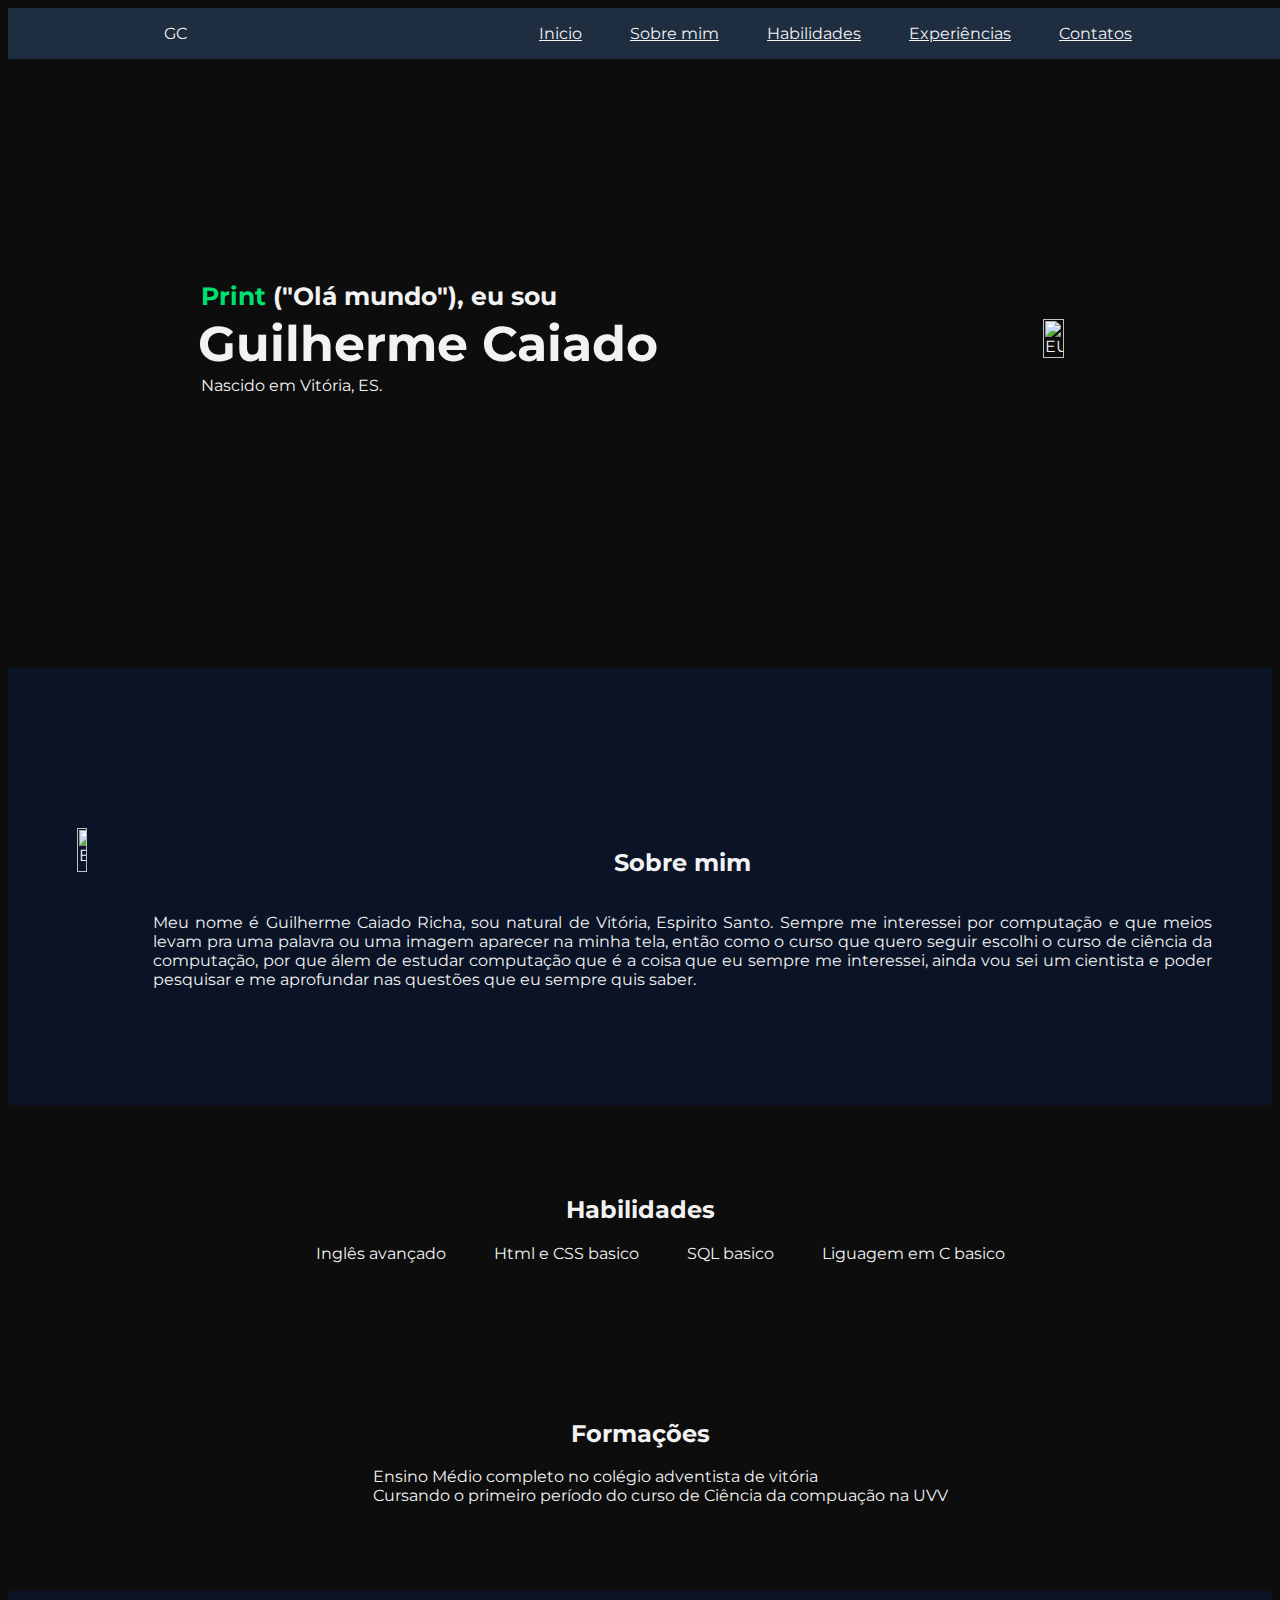
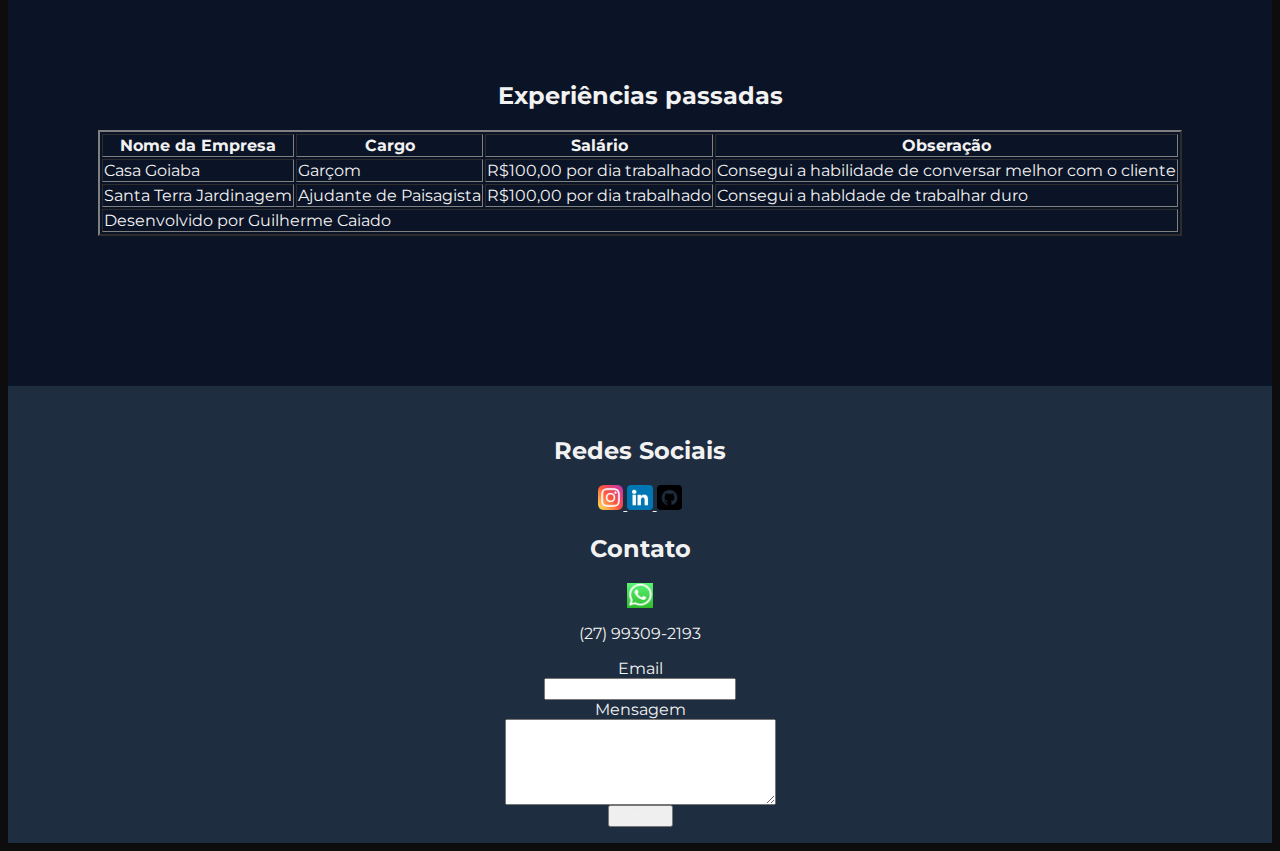
==== commit d7ad09d8: "Versão 5.1" ====
--- a/index.html
+++ b/index.html
@@ -32,10 +32,10 @@
                     <a href="#anchorhabilidades">Habilidades</a>
                 </li>
                 <li>
-                    Experiências
+                    <a href="#anchorexp">Experiências</a>
                 </li>
                 <li>
-                    Contatos
+                    <a href="#anchorcontatos">Contatos</a>
                 </li>
             </ul>
         </div>
@@ -83,7 +83,7 @@
                     <li>Liguagem em C basico</li>
                 </ul>
             </div>
-            <div class="three-1_2">
+            <div class="three-1_2" id="anchorexp">
             
                 <h2>Formações</h2>
                 <ul>
@@ -96,7 +96,7 @@
         </div>
         <div class="three-2">
             <h2>Experiências passadas</h2>
-            <table border="2">
+            <table border="2" align="center">
                 <thead>
                     <th>Nome da Empresa</th>
                     <th>Cargo</th>
@@ -127,69 +127,56 @@
         </table>
     </section>
 
-    <section class="four">
-        <div class="four-p1">
+    <section class="four" id="anchorcontatos">
+        
+        <div class="four-1">
 
             <h2>Redes Sociais</h2>
             
-            <div class="RS">
+            <div class="four-1_1">
                
                       
-                      <a href="https://www.instagram.com/cr.gui/?next=%2Fp%2FCq743mapMCt%2F&ref=vm15Rfzeq3WJp&hl=en" target="_blank">
-                          <img src="Imagem/instagram.png" alt="insta" width="10%">
+                      <a href="https://www.instagram.com/cr.gui/?next=%2Fp%2FCq743mapMCt%2F&ref=vm15Rfzeq3WJp&hl=en">
+                          <img src="Imagem/instagram.png" alt="insta" width="2%">
                       </a> 
                   
                    
-                   
-               
-                   
-   
-                       <a href="https://br.linkedin.com/in/guilherme-caiado-richa-35492b2b3" target="_blank">
-                           <img src="Imagem/linkedin.png" alt="linkedin" width="10%">
+                         <a href="https://br.linkedin.com/in/guilherme-caiado-richa-35492b2b3">
+                           <img src="Imagem/linkedin.png" alt="linkedin" width="2%">
                            
                    
-                       
-                   
-                       
-                       <a href="https://github.com/GuilhermeCaiado" target="_blank">
-                       <img src="Imagem/github.png" alt="github" width="10%">
+                       <a href="https://github.com/GuilhermeCaiado">
+                       <img src="Imagem/github.png" alt="github" width="2%">
                    </a>
-                   
+                 
             
-
             </div>
-            
         </div>
 
-        <div class="four-p2">
-    
+
+        <div class="four-2">
+            
             <h2>Contato</h2>
             
-            <img id="zap" width="25px" src="Imagem/i618809.webp" alt="Zap">
+            <img id="zap" width="2%" src="Imagem/i618809.webp" alt="Zap">
             <p>(27) 99309-2193</p>
-                <div class="form-contato">
-                    
-                    <form action="Email">
-                        <label for="Email">Email</label> <br>
-                            <input type="text" name="Email"> <br>
-                                <label for="Mensagem">Mensagem</label> <br>
-                            <textarea name="Mensagem" id="" cols="30" rows="10"> </textarea> <br>
-                        <input type="submit">
-                    </form>
-                </div>
+            <div class="form-contato">
+                
+                <form action="Email">
+                    <label for="Email">Email</label> <br>
+                    <input type="text" name="Email"> <br>
+                    <label for="Mensagem">Mensagem</label> <br>
+                    <textarea name="Mensagem" id="" cols="30" rows="5"> </textarea> <br>
+                    <input type="submit">
+                </form>
+            </div>
         </div>
-
+        
     </section>    
-
-
-
-
-
+    
+    
+    
+    
 </body>
 
-
-
-
-
-
 </html>--- a/index.css
+++ b/index.css
@@ -27,19 +27,20 @@
 } 
 
 .one-1 h2 {
-    font-size: 16px;
+    font-size: 25px;
     max-width: bold;
     margin: 3px;
     text-align: left;
 }
 
 .one-1 h1 {
-    font-size: 30px;
+    font-size: 49px;
     margin: 0;
 }
 
 .one-1 p {
     margin: 3px;
+    text-align: left;
 }
 
 .one-1 span {
@@ -125,32 +126,23 @@
     padding-bottom: 70px;
 }
 
+.three-2 {
+    margin: auto;
+    text-align: center;
+    padding-top: 70px;
+    padding-bottom: 150px;
+    background-color: #0B1426;
+}
+
 
 .four {
-    display: flex;
-    flex-direction: row;
-    background-color: #1E2D40;
+   background-color: #1E2D40;
+   text-align: center;
+    padding-top: 30px;
 }
-
-.four-p1 {
-    width: 30%;
-    display: flex;
-    flex-direction: column;
-   
-}
-.four-p2 {
-    width: 30%;
-    display: flex;
-    flex-direction: column;
-   
-}
-
-.four-p2 img {
-    border-radius: 5px;
-}
-
 
 .form-contato {
     display: flex;
     flex-direction: column;
 }
+
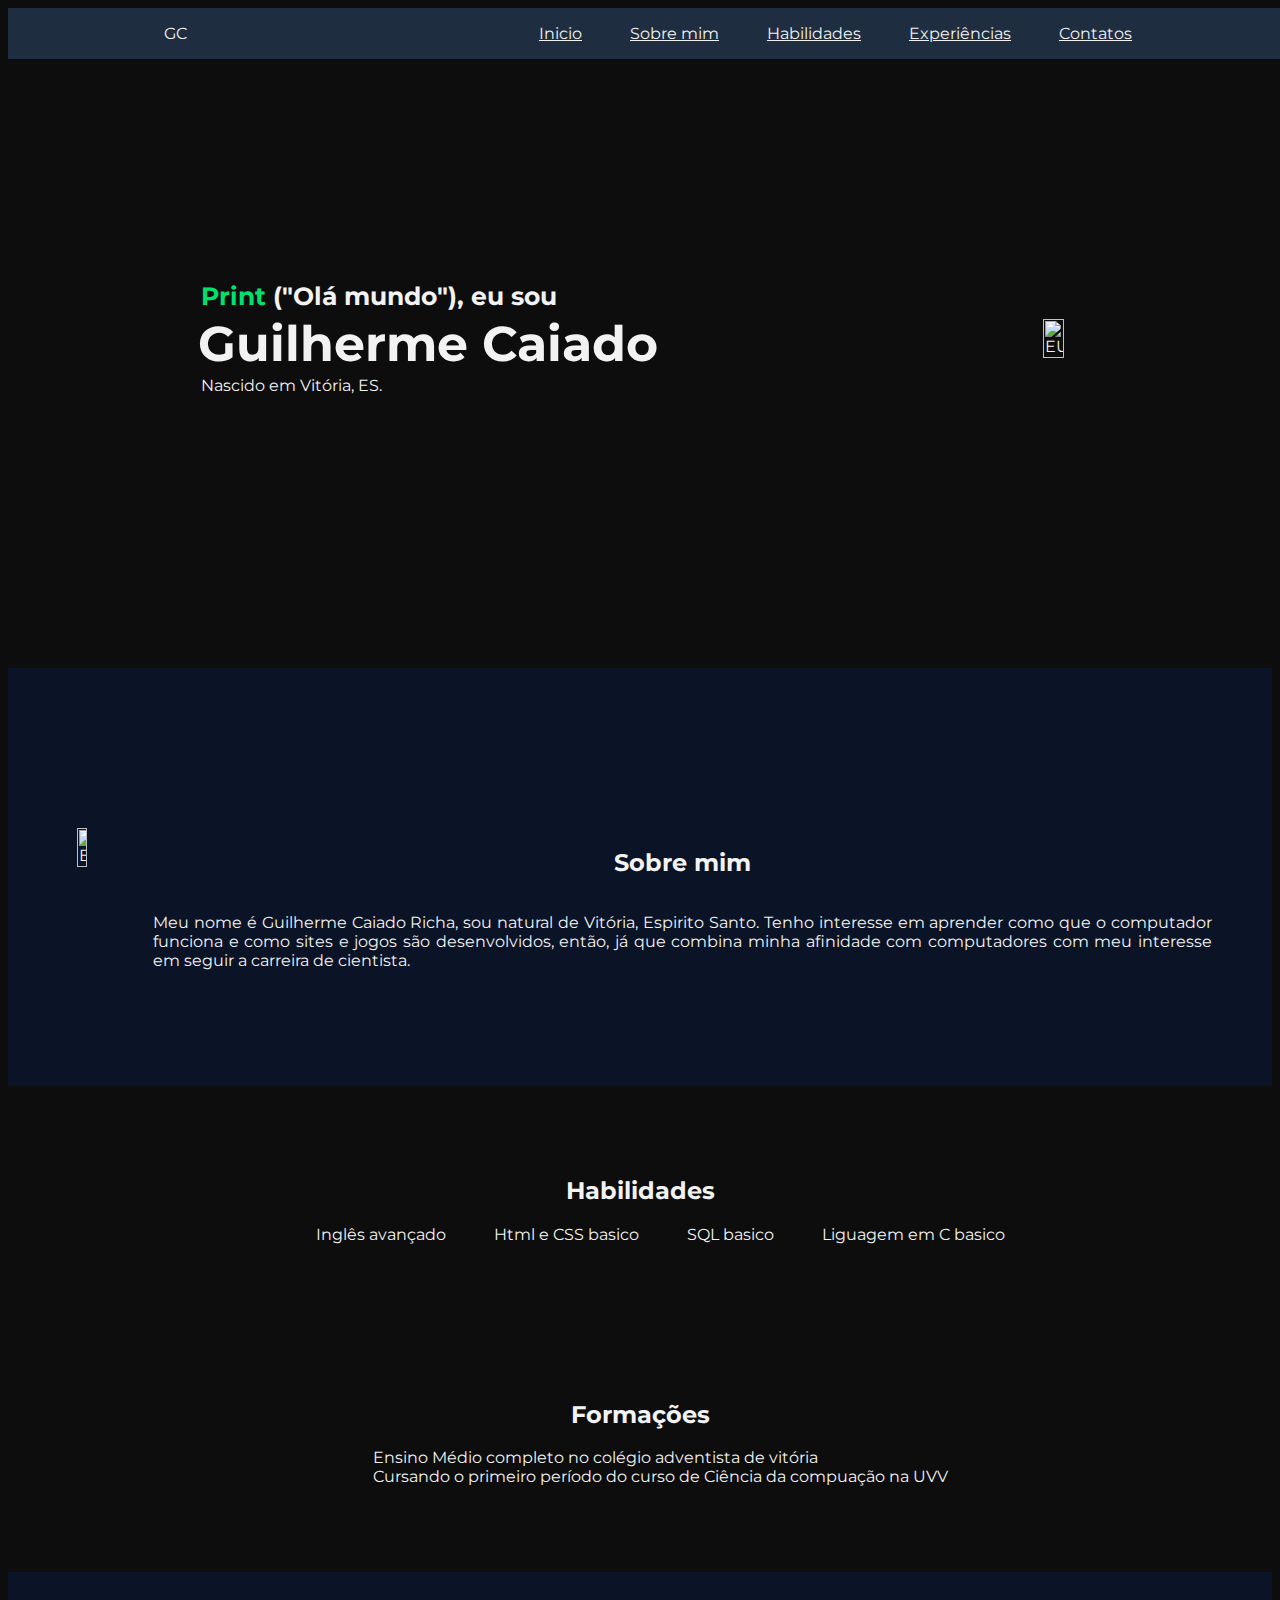
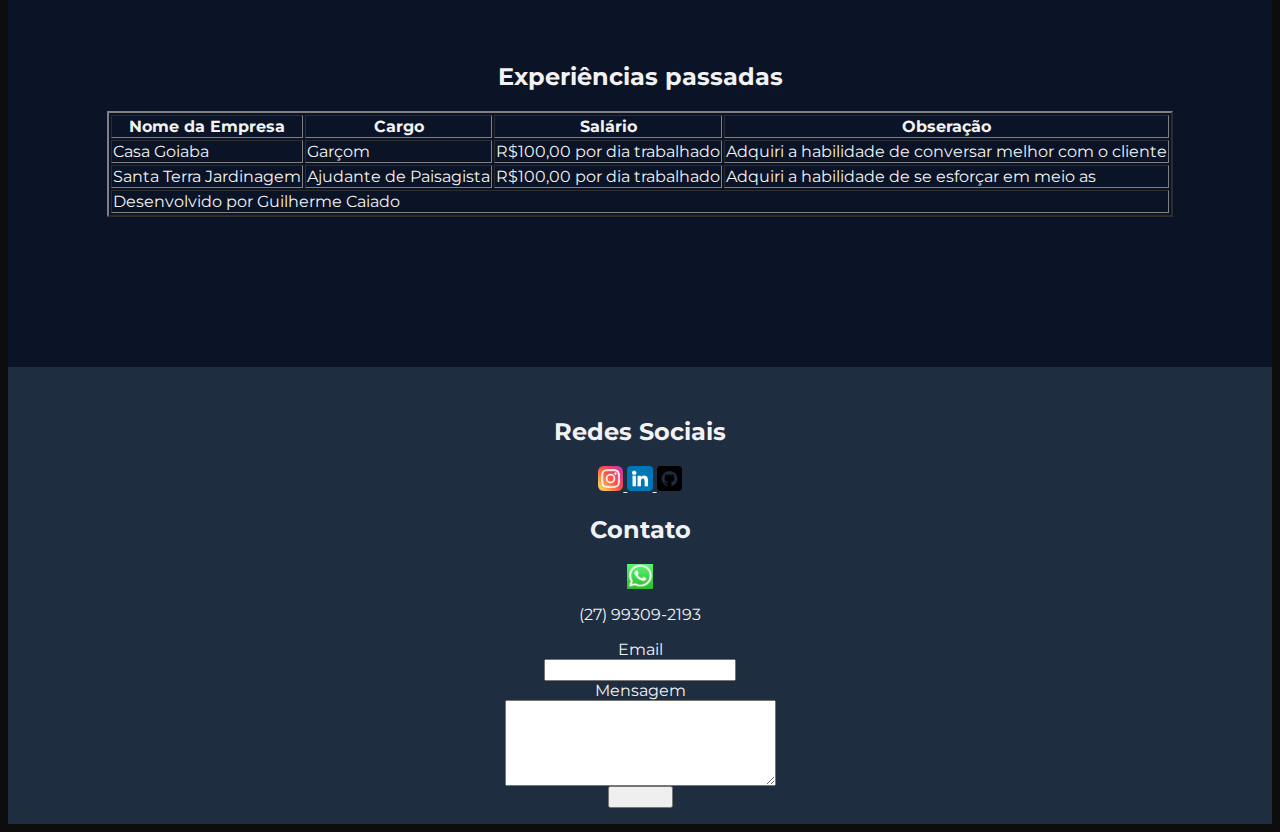
==== commit d6fc7299: "Versão 6.0" ====
--- a/index.html
+++ b/index.html
@@ -63,7 +63,7 @@
             </h2>
             
             <p>
-                Meu nome é Guilherme Caiado Richa, sou natural de Vitória, Espirito Santo. Sempre me interessei por computação e que meios levam pra uma palavra ou uma imagem aparecer na minha tela, então como o curso que quero seguir escolhi o curso de ciência da computação, por que álem de estudar computação que é a coisa que eu sempre me interessei, ainda vou sei um cientista e poder pesquisar e me aprofundar nas questões que eu sempre quis saber. 
+                Meu nome é Guilherme Caiado Richa, sou natural de Vitória, Espirito Santo. Tenho interesse em aprender como que o computador funciona e como sites e jogos são desenvolvidos, então, já que combina minha afinidade com computadores com meu interesse em seguir a carreira de cientista.
             </p>
         </div>
         
@@ -108,13 +108,13 @@
                         <td>Casa Goiaba</td>
                         <td>Garçom</td>
                         <td>R$100,00 por dia trabalhado</td>
-                        <td>Consegui  a habilidade de conversar melhor com o cliente</td>
+                        <td>Adquiri a habilidade de conversar melhor com o cliente</td>
                     </tr>
                     <tr>
                         <td>Santa Terra Jardinagem</td>
                         <td>Ajudante de Paisagista</td>
                         <td>R$100,00 por dia trabalhado</td>
-                        <td>Consegui a habldade de trabalhar duro</td>
+                        <td>Adquiri a habilidade de se esforçar em meio as</td>
                     </tr>
                 </tbody>
                 <tfoot>
